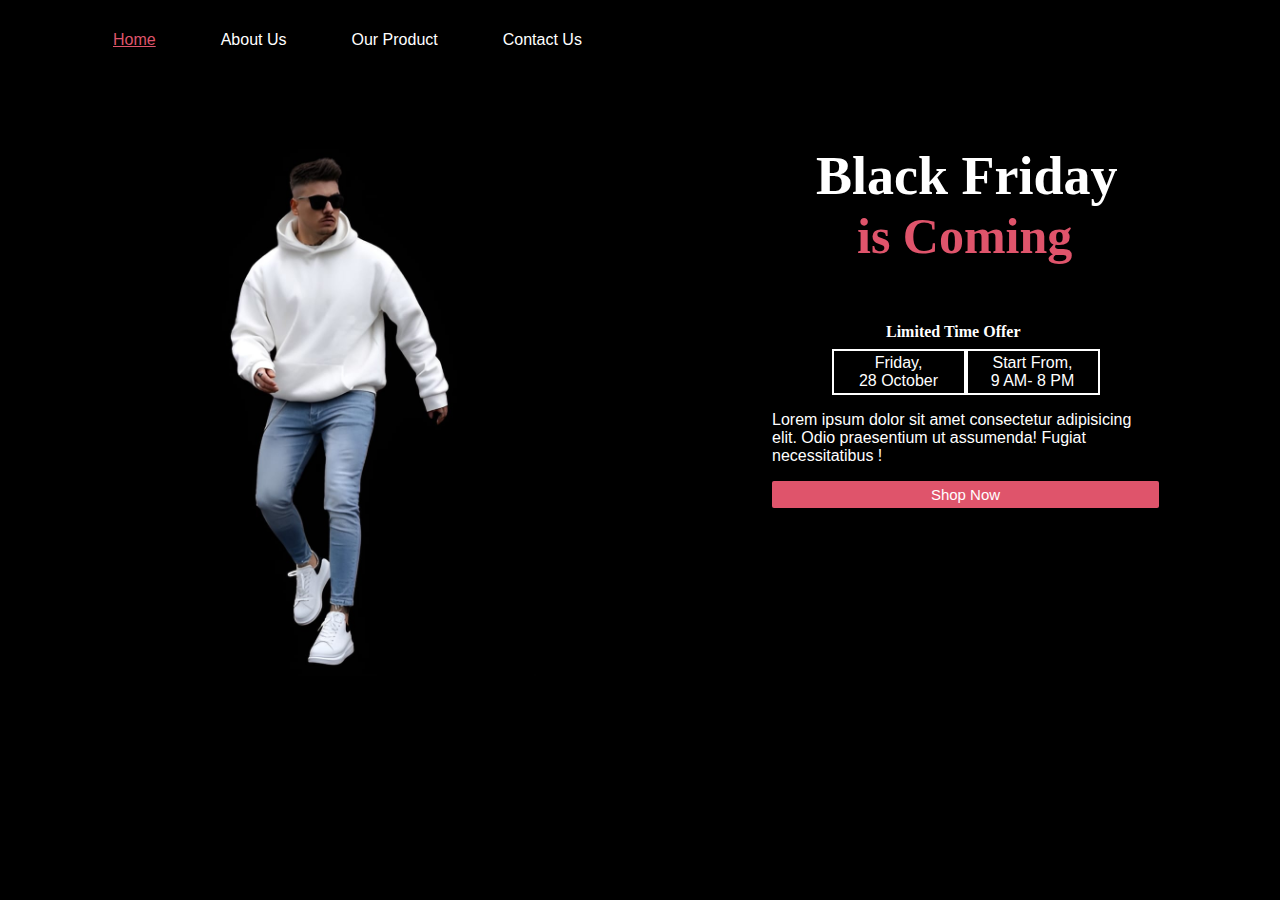
==== Landing Page ---- Black Friday Sale--(With Auto Image Scroller)/index.html @ 537c6e79 "Add files via upload" ====
<!DOCTYPE html>
<html lang="en">

<head>
    <meta charset="UTF-8">
    <meta name="viewport" content="width=device-width, initial-scale=1.0">
    <title>Black Friday Sale</title>
    <link rel="stylesheet" href="style.css">
</head>

<body>
    <header>
        <nav>
            <ol>
                <li style="color: rgb(223, 84, 107); text-decoration: underline;">Home </li>
                <li>About Us</li>
                <li>Our Product</li>
                <li>Contact Us</li>
            </ol>

        </nav>
    </header>
    <div class="container">
        <div class="frame">
            <div class="slideImages">
                <div class="image">
                    <img src="images/Hoddie-Guy.jpg" alt="">
                </div>
                <div class="image">
                    <img src="images/Hoddie-Guy1.jpg" alt="">
                </div>
                <div class="image">
                    <img src="images/Hoddie-Guy2.jpg" alt="">
                </div>
                
            </div>
        </div>
        <span class="text">
            <h1>Black Friday</h1>
            <h4>is Coming</h4>
            <p class="Time"><b>Limited Time Offer</b></p>
            <span class="offer">
                <span class="day">
                    <p>Friday,</p>
                    <p>28 October</p>

                </span>
                <span class="date">
                    <p>Start From,</p>
                    <p>9 AM- 8 PM</p>
                </span>
            </span>
            <p style="color: white; font-family:'Segoe UI', Tahoma, Geneva, Verdana, sans-serif ;">Lorem ipsum dolor sit
                amet consectetur adipisicing elit. Odio praesentium ut assumenda! Fugiat necessitatibus !</p>
            <button style="font-family: 'Segoe UI', Tahoma, Geneva, Verdana, sans-serif;font-size: 15px">Shop
                Now</button>
        </span>
    </div>
</body>

</html>
---- Landing Page ---- Black Friday Sale--(With Auto Image Scroller)/style.css ----
body{
    background-color: black;
}
nav ol{
    display: flex;
    padding-top: 15px;
    
    
}

header nav ol {
    list-style: none;

}

ol li{
    padding-left: 65px;
    color: white;
    font-family: 'Segoe UI', Tahoma, Geneva, Verdana, sans-serif;
}


 .image img{
    width: 425px;
}
.container{
    display: flex;
    justify-content: space-around;
    padding-top: 80px;
   
}
 .offer {
    display: flex;
    justify-content: center;
    height: 46px;
    
}

.day , .date{
    display: flex;
    flex-direction: column;
    padding: 0px;
    border: 2px solid rgb(255, 255, 255);
    width: 130px;
    justify-content: center;
    align-items: center;
}
.text{
    display: flex;
    flex-direction: column;
    width: 387px;
}
.text h1{
    padding-left: 44px;
    margin: 0;
    font-size: 54px;
    color: white;
}
.text h4{
    padding-left: 85px;
    margin: 0;
    font-size: 50px;
    color: rgb(223, 84, 107);
}

.Time{
    margin: 0; 
    padding-top: 58px; 
    padding-left: 114px;
    padding-bottom: 8px;
    color: white;
}

.day p{
    margin: 0;
    color: white;
    font-family:'Segoe UI', Tahoma, Geneva, Verdana, sans-serif 
}
.date p{
    margin: 0;
    color: white;
    font-family:'Segoe UI', Tahoma, Geneva, Verdana, sans-serif
}

button{
    padding: 5px;
    border: none;
    background-color: rgb(223, 84, 107);
    color: white;
    border-radius: 2px;
}
.frame{
    overflow: hidden;
    width: 425px;
}

.slideImages{
    display: flex;
    width:425px;
    margin: 0 0 0 -10px;
    position:relative;
    animation-name: slide_animation;
    animation-duration: 43s;
    animation-iteration-count: infinite;
    animation-direction: alternate-reverse;
    animation-play-state: running;
}
@keyframes slide_animation {
    0%{right:0px}
    10%{right:0px}
    20%{right: 425px}
    30%{right:425px}
    40%{right:850px}
    50%{right:850px}
    60%{right:425px}
    70%{right:425px}
    80%{right:0px}
    90%{right:0px}
    100%{right:0px}
}
.image{
    width: 425px;
    position: relative;

}
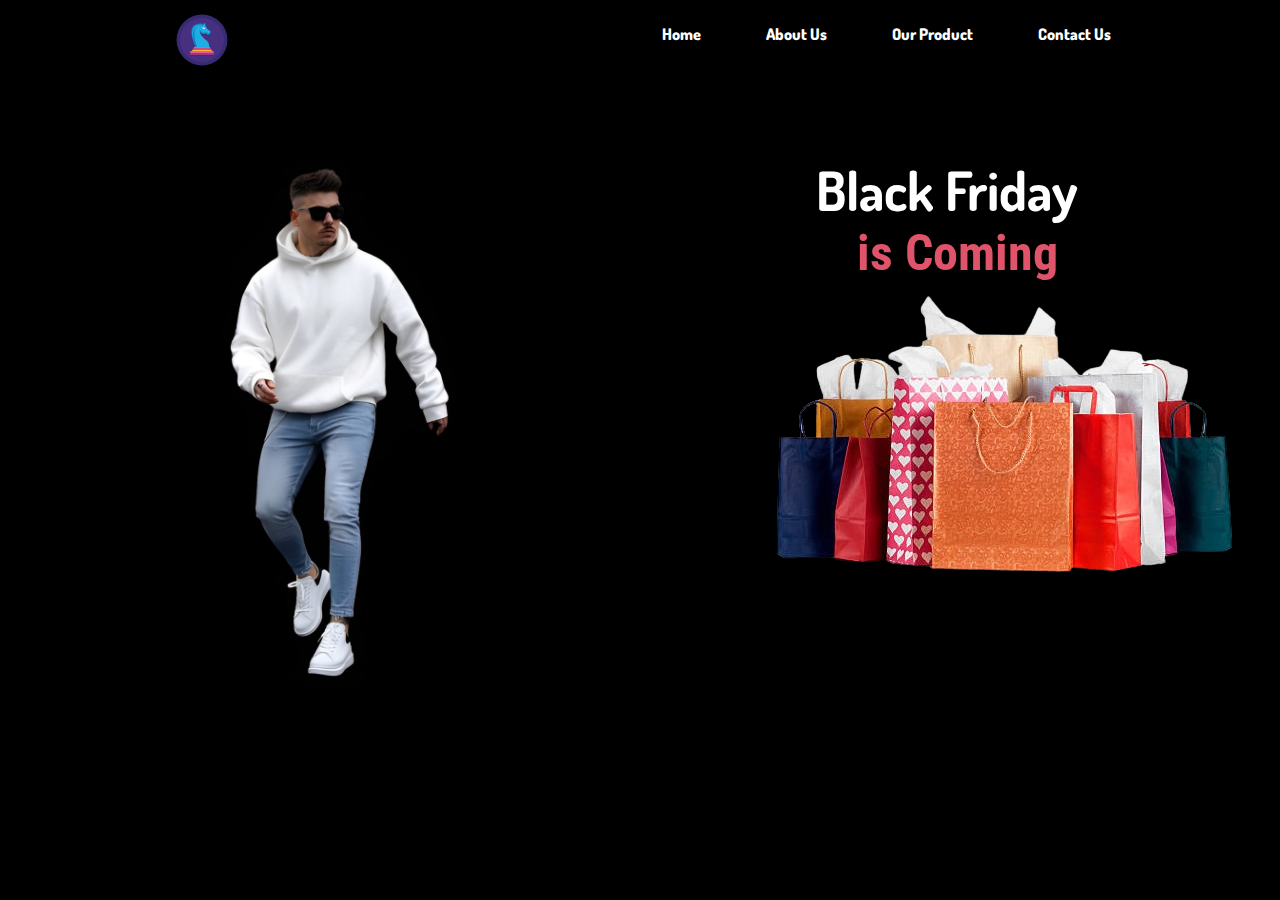
==== commit 998a21e5: "Doing some changes" ====
--- a/Landing Page ---- Black Friday Sale--(With Auto Image Scroller)/index.html
+++ b/Landing Page ---- Black Friday Sale--(With Auto Image Scroller)/index.html
@@ -11,8 +11,9 @@
 <body>
     <header>
         <nav>
+            <span class="logo"><img src="./images/horsie.svg" alt=""></span>
             <ol>
-                <li style="color: rgb(223, 84, 107); text-decoration: underline;">Home </li>
+                <li>Home </li>
                 <li>About Us</li>
                 <li>Our Product</li>
                 <li>Contact Us</li>
@@ -38,22 +39,9 @@
         <span class="text">
             <h1>Black Friday</h1>
             <h4>is Coming</h4>
-            <p class="Time"><b>Limited Time Offer</b></p>
-            <span class="offer">
-                <span class="day">
-                    <p>Friday,</p>
-                    <p>28 October</p>
 
-                </span>
-                <span class="date">
-                    <p>Start From,</p>
-                    <p>9 AM- 8 PM</p>
-                </span>
-            </span>
-            <p style="color: white; font-family:'Segoe UI', Tahoma, Geneva, Verdana, sans-serif ;">Lorem ipsum dolor sit
-                amet consectetur adipisicing elit. Odio praesentium ut assumenda! Fugiat necessitatibus !</p>
-            <button style="font-family: 'Segoe UI', Tahoma, Geneva, Verdana, sans-serif;font-size: 15px">Shop
-                Now</button>
+            <span class="shop"><img src="./images/shooping-bags.png" alt=""></span>
+         
         </span>
     </div>
 </body>
--- a/Landing Page ---- Black Friday Sale--(With Auto Image Scroller)/style.css
+++ b/Landing Page ---- Black Friday Sale--(With Auto Image Scroller)/style.css
@@ -1,26 +1,37 @@
+@import url('https://fonts.googleapis.com/css2?family=Dosis:wght@200..800&display=swap');
 
-
+@import url('https://fonts.googleapis.com/css2?family=Dosis:wght@200..800&family=Roboto+Condensed:ital,wght@0,100..900;1,100..900&display=swap');
+   
 body{
     background-color: black;
+nav{
+    display: flex;
+    justify-content: space-around;
 }
 nav ol{
     display: flex;
-    padding-top: 15px;
-    
-    
 }
+ol li:hover{
+  cursor: pointer;
 
+}
 header nav ol {
     list-style: none;
 
+}
+.shop{
+    margin-top: 10px;
 }
 
 ol li{
     padding-left: 65px;
     color: white;
-    font-family: 'Segoe UI', Tahoma, Geneva, Verdana, sans-serif;
+    font-family: "Dosis", sans serif;
+    font-weight: 900;
 }
-
+.logo img{
+    width: 4rem;
+}
 
  .image img{
     width: 425px;
@@ -55,14 +66,17 @@
 .text h1{
     padding-left: 44px;
     margin: 0;
+    font-family:"Dosis", sans-serif;
     font-size: 54px;
     color: white;
+  
 }
 .text h4{
     padding-left: 85px;
     margin: 0;
     font-size: 50px;
     color: rgb(223, 84, 107);
+    font-family: "Roboto Condensed", sans-serif;
 }
 
 .Time{
